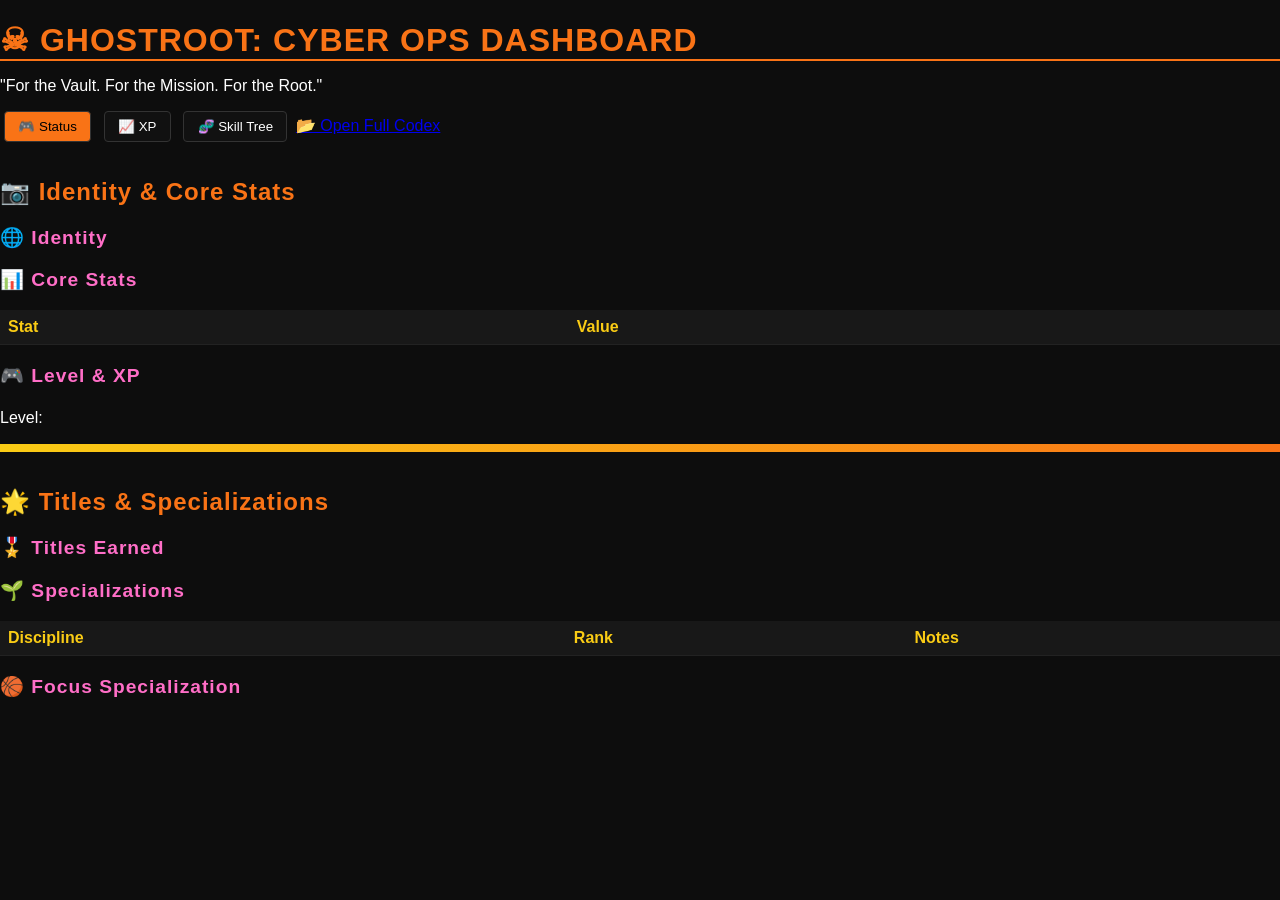
==== index.html @ cf317c8b "Update index.html" ====
<!DOCTYPE html>
<html lang="en">
<head>
  <meta charset="UTF-8" />
  <meta name="viewport" content="width=device-width, initial-scale=1.0" />
  <title>Ghostroot: Cyber Ops Dashboard</title>
  <link rel="stylesheet" href="styles.css" />
  <script defer src="script.js"></script>
</head>
<body>
  <header>
    <h1>☠ GHOSTROOT: CYBER OPS DASHBOARD</h1>
    <p class="tagline">"For the Vault. For the Mission. For the Root."</p>
    <nav class="tabs">
      <button class="tab active" data-tab="status">🎮 Status</button>
      <button class="tab" data-tab="xp">📈 XP</button>
      <button class="tab" data-tab="skill-tree">🧬 Skill Tree</button>
      <a class="codex-link" href="https://github.com/RobinV87/Neurovault" target="_blank">📂 Open Full Codex</a>
    </nav>
  </header>

  <!-- STATUS TAB -->
  <section id="status" class="tab-content active">
    <div class="panel">
      <h2>📷 Identity & Core Stats</h2>
      <div class="identity">
        <h3>🌐 Identity</h3>
        <ul id="identity-data"></ul>
      </div>
      <div class="core-stats">
        <h3>📊 Core Stats</h3>
        <table id="corestats-table">
          <thead><tr><th>Stat</th><th>Value</th></tr></thead>
          <tbody></tbody>
        </table>
      </div>
      <div class="level">
        <h3>🎮 Level & XP</h3>
        <p>Level: <span id="level-status"></span></p>
        <div class="xp-bar">
          <div class="xp-bar-fill"></div>
        </div>
        <div class="xp-value" id="level-xp"></div>
      </div>
    </div>

    <div class="panel">
      <h2>🌟 Titles & Specializations</h2>
      <div class="titles">
        <h3>🎖️ Titles Earned</h3>
        <ul id="milestone-list"></ul>
      </div>
      <div class="specializations">
        <h3>🌱 Specializations</h3>
        <table id="specialization-table">
          <thead><tr><th>Discipline</th><th>Rank</th><th>Notes</th></tr></thead>
          <tbody></tbody>
        </table>
      </div>
      <div class="focus">
        <h3>🏀 Focus Specialization</h3>
        <p id="focus-specialization"></p>
      </div>
    </div>
  </section>

  <!-- XP TAB -->
  <section id="xp" class="tab-content">
    <div class="panel">
      <h2>📊 XP Tracker</h2>
      <p>Coming soon...</p>
    </div>
  </section>

  <!-- SKILL TREE TAB -->
  <section id="skill-tree" class="tab-content">
    <div class="panel">
      <h2>🧬 Cyber Skill Tree</h2>
      <div id="skill-tree-container" class="skill-tree-grid"></div>
    </div>
  </section>

</body>
</html>
---- styles.css ----
/* ========== Base Cyberpunk Theme ========== */
body {
  background-color: #0d0d0d;
  font-family: 'Orbitron', sans-serif;
  color: #ffffff;
  margin: 0;
  padding: 0;
}

/* Headings */
h1, h2, h3, h4 {
  font-weight: 700;
  color: #f97316;
  letter-spacing: 1px;
}

h1 {
  font-size: 2rem;
  border-bottom: 2px solid #f97316;
  margin-bottom: 0.5em;
}

h2 {
  font-size: 1.5rem;
  margin-top: 1.5em;
}

h3 {
  font-size: 1.2rem;
  color: #ff6ec7;
}

h4 {
  font-size: 1rem;
  color: #00ffee;
}

/* Tables */
table {
  width: 100%;
  border-collapse: collapse;
  margin-top: 1em;
}

th, td {
  padding: 8px;
  text-align: left;
  border-bottom: 1px solid #222;
}

th {
  background-color: #181818;
  color: #facc15;
}

td {
  color: #ccc;
}

/* XP Progress Bar */
.xp-bar-container {
  background: #333;
  border: 1px solid #666;
  border-radius: 5px;
  overflow: hidden;
  margin-top: 0.5em;
  margin-bottom: 1em;
}

.xp-bar-fill {
  background: linear-gradient(90deg, #facc15, #f97316);
  color: #000;
  padding: 4px 0;
  text-align: center;
  font-weight: bold;
}

/* Identity and Stats Section */
.identity-section,
.stats-section {
  padding: 1rem;
  border: 1px solid #f97316;
  border-radius: 12px;
  margin: 1rem 0;
  background-color: #141414;
  box-shadow: 0 0 12px #f9731680;
}

/* Section Blocks */
.section-title {
  font-size: 1.4rem;
  margin-bottom: 0.3rem;
  color: #f97316;
}

.section-sub {
  color: #94a3b8;
  margin-bottom: 0.3rem;
}

/* Identity List */
#identity-data li {
  margin-bottom: 0.2rem;
  color: #fff;
}

/* XP & Level Display */
#level-status {
  font-size: 1.2rem;
  font-weight: bold;
  color: #facc15;
}

#level-xp {
  font-size: 1rem;
  font-weight: bold;
  color: #facc15;
}

/* Titles & Specializations */
#milestone-list li,
#specialization-table td {
  color: #a3e635;
}

#focus-specialization {
  font-weight: bold;
  color: #0ea5e9;
}

/* ✅ Skill Cards */
.skill-node {
  border-radius: 10px;
  border: 2px solid #444;
  background: #1a1a1a;
  padding: 1rem;
  margin: 1rem;
  transition: all 0.3s ease;
  color: #eee;
}

.skill-node.red {
  border-color: #f43f5e;
}
.skill-node.blue {
  border-color: #3b82f6;
}
.skill-node.purple {
  border-color: #a855f7;
}

.skill-node.unlocked {
  border-color: #16a34a;
  background-color: #052e16;
  box-shadow: 0 0 15px #22c55e70;
}

/* Tabs */
.tab {
  background-color: #111;
  color: #fff;
  padding: 0.5em 1em;
  margin: 0 4px;
  border: 1px solid #333;
  border-radius: 4px;
  cursor: pointer;
}

.tab.active {
  background-color: #f97316;
  color: #000;
}

.tab-content {
  display: none;
  margin-top: 1rem;
}

.tab-content.active {
  display: block;
}

/* Utility */
.text-center {
  text-align: center;
}
.flex-row {
  display: flex;
  flex-direction: row;
  gap: 1rem;
}
.flex-column {
  display: flex;
  flex-direction: column;
}

/* Responsiveness */
@media screen and (max-width: 768px) {
  .flex-row {
    flex-direction: column;
  }
  .skill-node {
    margin: 0.5rem 0;
  }
}
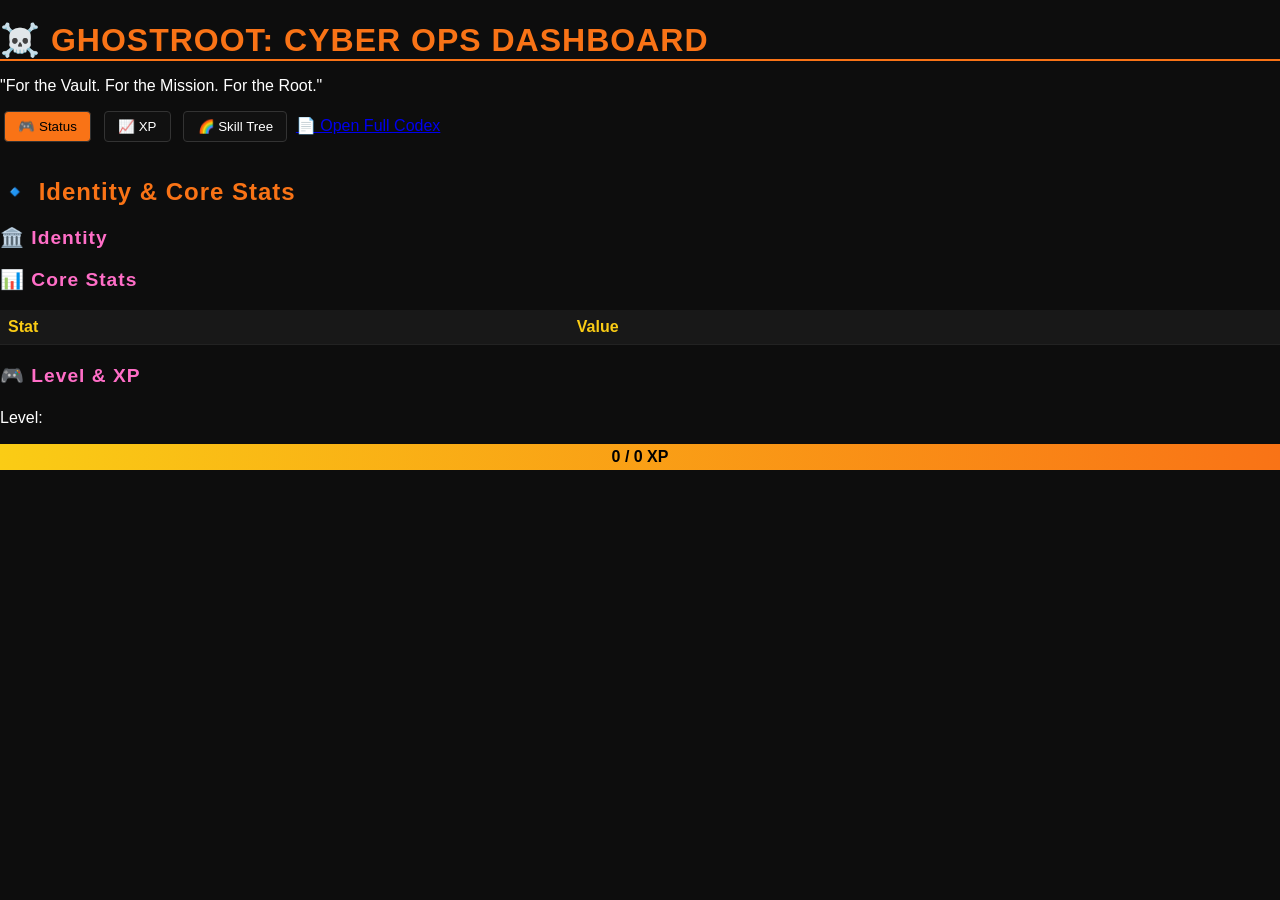
==== commit 1858c00d: "Update index.html" ====
--- a/index.html
+++ b/index.html
@@ -1,84 +1,87 @@
 <!DOCTYPE html>
 <html lang="en">
+
 <head>
   <meta charset="UTF-8" />
   <meta name="viewport" content="width=device-width, initial-scale=1.0" />
   <title>Ghostroot: Cyber Ops Dashboard</title>
   <link rel="stylesheet" href="styles.css" />
-  <script defer src="script.js"></script>
+  <link rel="icon" type="image/png" href="skull-icon.png" />
 </head>
+
 <body>
   <header>
-    <h1>☠ GHOSTROOT: CYBER OPS DASHBOARD</h1>
+    <h1>☠️ GHOSTROOT: CYBER OPS DASHBOARD</h1>
     <p class="tagline">"For the Vault. For the Mission. For the Root."</p>
     <nav class="tabs">
       <button class="tab active" data-tab="status">🎮 Status</button>
       <button class="tab" data-tab="xp">📈 XP</button>
-      <button class="tab" data-tab="skill-tree">🧬 Skill Tree</button>
-      <a class="codex-link" href="https://github.com/RobinV87/Neurovault" target="_blank">📂 Open Full Codex</a>
+      <button class="tab" data-tab="skilltree">🌈 Skill Tree</button>
+      <a class="codex-link" href="https://github.com/RobinV87/Neurovault" target="_blank">📄 Open Full Codex</a>
     </nav>
   </header>
 
-  <!-- STATUS TAB -->
-  <section id="status" class="tab-content active">
-    <div class="panel">
-      <h2>📷 Identity & Core Stats</h2>
-      <div class="identity">
-        <h3>🌐 Identity</h3>
+  <main>
+    <!-- STATUS TAB -->
+    <section id="status" class="tab-content active">
+      <h2>🔹 Identity & Core Stats</h2>
+      <div class="card">
+        <h3>🏛️ Identity</h3>
         <ul id="identity-data"></ul>
       </div>
-      <div class="core-stats">
+
+      <div class="card">
         <h3>📊 Core Stats</h3>
         <table id="corestats-table">
-          <thead><tr><th>Stat</th><th>Value</th></tr></thead>
+          <thead>
+            <tr><th>Stat</th><th>Value</th></tr>
+          </thead>
           <tbody></tbody>
         </table>
       </div>
-      <div class="level">
+
+      <div class="card">
         <h3>🎮 Level & XP</h3>
         <p>Level: <span id="level-status"></span></p>
         <div class="xp-bar">
-          <div class="xp-bar-fill"></div>
+          <div class="xp-bar-fill">0 / 0 XP</div>
         </div>
-        <div class="xp-value" id="level-xp"></div>
       </div>
-    </div>
+    </section>
 
-    <div class="panel">
-      <h2>🌟 Titles & Specializations</h2>
-      <div class="titles">
-        <h3>🎖️ Titles Earned</h3>
+    <!-- XP TAB -->
+    <section id="xp" class="tab-content">
+      <h2>🏆 Titles & Specializations</h2>
+
+      <div class="card">
+        <h3>🥇 Titles Earned</h3>
         <ul id="milestone-list"></ul>
       </div>
-      <div class="specializations">
+
+      <div class="card">
         <h3>🌱 Specializations</h3>
         <table id="specialization-table">
-          <thead><tr><th>Discipline</th><th>Rank</th><th>Notes</th></tr></thead>
+          <thead>
+            <tr><th>Discipline</th><th>Rank</th><th>Notes</th></tr>
+          </thead>
           <tbody></tbody>
         </table>
       </div>
-      <div class="focus">
-        <h3>🏀 Focus Specialization</h3>
-        <p id="focus-specialization"></p>
+
+      <div class="card">
+        <h3>🏁 Focus Specialization</h3>
+        <p id="focus-specialization">Loading...</p>
       </div>
-    </div>
-  </section>
+    </section>
 
-  <!-- XP TAB -->
-  <section id="xp" class="tab-content">
-    <div class="panel">
-      <h2>📊 XP Tracker</h2>
-      <p>Coming soon...</p>
-    </div>
-  </section>
+    <!-- SKILL TREE TAB -->
+    <section id="skilltree" class="tab-content">
+      <h2>🧬 Cyber Skill Tree</h2>
+      <div class="skill-tree-paths" id="skill-tree-container"></div>
+    </section>
+  </main>
 
-  <!-- SKILL TREE TAB -->
-  <section id="skill-tree" class="tab-content">
-    <div class="panel">
-      <h2>🧬 Cyber Skill Tree</h2>
-      <div id="skill-tree-container" class="skill-tree-grid"></div>
-    </div>
-  </section>
+  <script src="script.js"></script>
+</body>
 
-</body>
 </html>
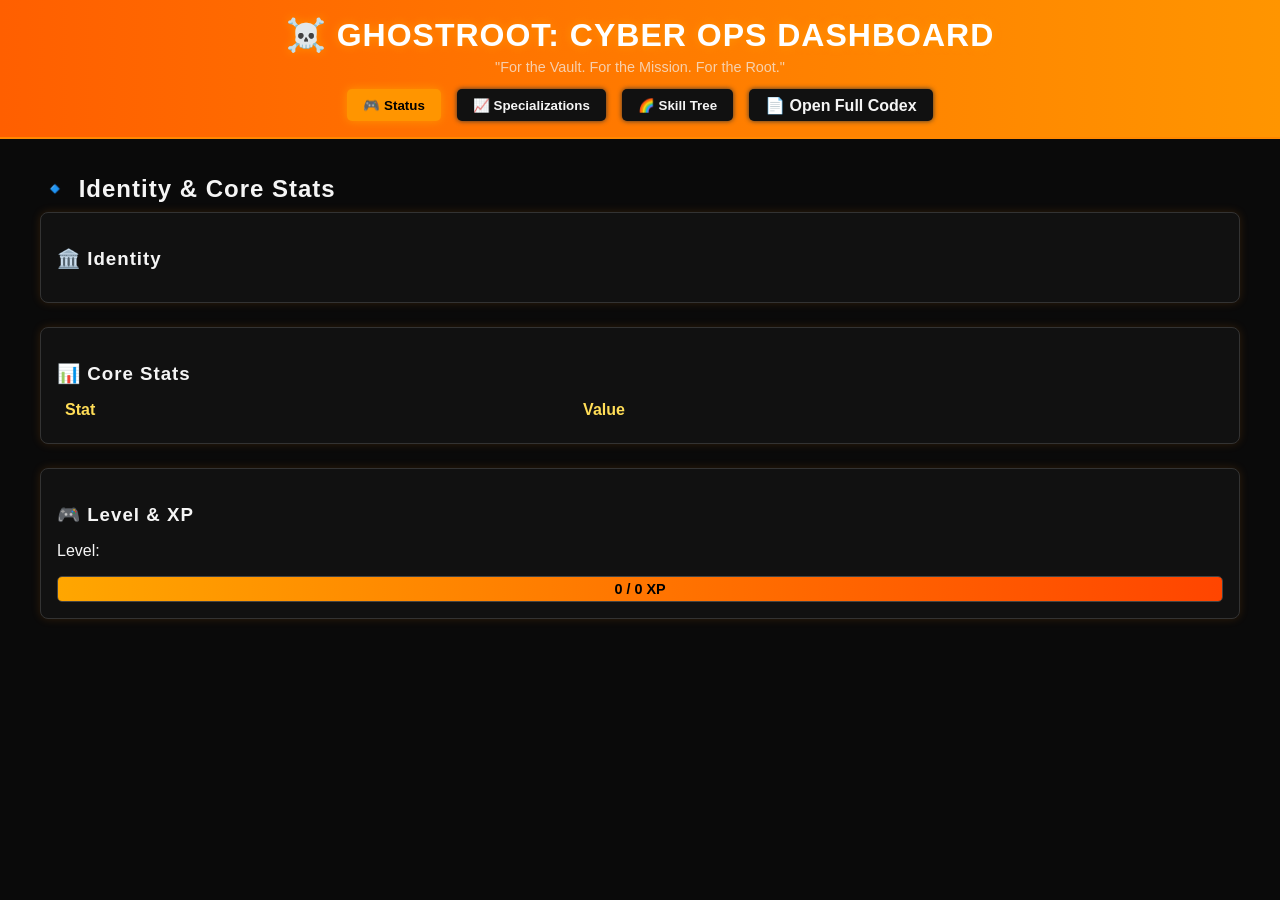
==== commit cd2243dd: "Update index.html" ====
--- a/index.html
+++ b/index.html
@@ -15,7 +15,7 @@
     <p class="tagline">"For the Vault. For the Mission. For the Root."</p>
     <nav class="tabs">
       <button class="tab active" data-tab="status">🎮 Status</button>
-      <button class="tab" data-tab="xp">📈 XP</button>
+      <button class="tab" data-tab="xp">📈 Specializations</button>
       <button class="tab" data-tab="skilltree">🌈 Skill Tree</button>
       <a class="codex-link" href="https://github.com/RobinV87/Neurovault" target="_blank">📄 Open Full Codex</a>
     </nav>
--- a/styles.css
+++ b/styles.css
@@ -1,205 +1,196 @@
-/* ========== Base Cyberpunk Theme ========== */
+/* ==== Ghostroot: Cyberpunk Dashboard CSS ==== */
+
+/* Reset + Base */
 body {
-  background-color: #0d0d0d;
+  margin: 0;
   font-family: 'Orbitron', sans-serif;
-  color: #ffffff;
-  margin: 0;
-  padding: 0;
+  background-color: #0a0a0a;
+  color: #f5f5f5;
 }
 
-/* Headings */
-h1, h2, h3, h4 {
-  font-weight: 700;
-  color: #f97316;
+h1, h2, h3 {
+  margin-bottom: 0.4em;
   letter-spacing: 1px;
+}
+
+ul {
+  padding-left: 1.5em;
+}
+
+/* Header + Navigation */
+header {
+  background: linear-gradient(to right, #ff5f00, #ff9500);
+  padding: 1rem;
+  border-bottom: 2px solid #f80;
+  text-align: center;
 }
 
 h1 {
   font-size: 2rem;
-  border-bottom: 2px solid #f97316;
-  margin-bottom: 0.5em;
+  color: #fff;
+  text-shadow: 0 0 10px #ff9500;
+  margin: 0;
 }
 
-h2 {
-  font-size: 1.5rem;
-  margin-top: 1.5em;
+.tagline {
+  font-size: 0.9rem;
+  color: #f5f5f5;
+  opacity: 0.7;
+  margin-top: 0.3rem;
 }
 
-h3 {
-  font-size: 1.2rem;
-  color: #ff6ec7;
+.tabs {
+  display: flex;
+  justify-content: center;
+  gap: 1rem;
+  margin-top: 0.75rem;
+  flex-wrap: wrap;
 }
 
-h4 {
-  font-size: 1rem;
-  color: #00ffee;
+.tab,
+.codex-link {
+  padding: 0.4rem 1rem;
+  border: none;
+  background: #111;
+  color: #f5f5f5;
+  font-weight: bold;
+  border-radius: 5px;
+  cursor: pointer;
+  text-decoration: none;
+  box-shadow: 0 0 5px #333;
+  transition: all 0.2s ease-in-out;
+}
+
+.tab.active,
+.tab:hover,
+.codex-link:hover {
+  background-color: #ff9500;
+  color: #000;
+  box-shadow: 0 0 10px #ff9500;
+}
+
+/* Layout */
+main {
+  padding: 1rem;
+  max-width: 1200px;
+  margin: auto;
+}
+
+.tab-content {
+  display: none;
+}
+.tab-content.active {
+  display: block;
+}
+
+/* Cards */
+.card {
+  background-color: #111;
+  border: 1px solid #333;
+  border-radius: 8px;
+  padding: 1rem;
+  margin-bottom: 1.5rem;
+  box-shadow: 0 0 10px rgba(255, 136, 0, 0.15);
 }
 
 /* Tables */
 table {
   width: 100%;
   border-collapse: collapse;
-  margin-top: 1em;
+  margin-top: 0.5rem;
 }
 
 th, td {
-  padding: 8px;
+  padding: 0.5rem;
   text-align: left;
-  border-bottom: 1px solid #222;
 }
 
 th {
-  background-color: #181818;
-  color: #facc15;
+  background-color: #111;
+  color: #ffdd57;
 }
 
 td {
-  color: #ccc;
+  background-color: #1a1a1a;
+  border-top: 1px solid #333;
 }
 
-/* XP Progress Bar */
-.xp-bar-container {
-  background: #333;
-  border: 1px solid #666;
+/* XP Bar */
+.xp-bar {
+  background-color: #222;
+  border: 1px solid #444;
   border-radius: 5px;
   overflow: hidden;
-  margin-top: 0.5em;
-  margin-bottom: 1em;
+  height: 24px;
 }
 
 .xp-bar-fill {
-  background: linear-gradient(90deg, #facc15, #f97316);
-  color: #000;
-  padding: 4px 0;
+  height: 100%;
+  background: linear-gradient(90deg, #ffa600, #ff4500);
   text-align: center;
+  font-size: 0.9rem;
+  line-height: 24px;
   font-weight: bold;
-}
-
-/* Identity and Stats Section */
-.identity-section,
-.stats-section {
-  padding: 1rem;
-  border: 1px solid #f97316;
-  border-radius: 12px;
-  margin: 1rem 0;
-  background-color: #141414;
-  box-shadow: 0 0 12px #f9731680;
-}
-
-/* Section Blocks */
-.section-title {
-  font-size: 1.4rem;
-  margin-bottom: 0.3rem;
-  color: #f97316;
-}
-
-.section-sub {
-  color: #94a3b8;
-  margin-bottom: 0.3rem;
-}
-
-/* Identity List */
-#identity-data li {
-  margin-bottom: 0.2rem;
-  color: #fff;
-}
-
-/* XP & Level Display */
-#level-status {
-  font-size: 1.2rem;
-  font-weight: bold;
-  color: #facc15;
-}
-
-#level-xp {
-  font-size: 1rem;
-  font-weight: bold;
-  color: #facc15;
-}
-
-/* Titles & Specializations */
-#milestone-list li,
-#specialization-table td {
-  color: #a3e635;
-}
-
-#focus-specialization {
-  font-weight: bold;
-  color: #0ea5e9;
-}
-
-/* ✅ Skill Cards */
-.skill-node {
-  border-radius: 10px;
-  border: 2px solid #444;
-  background: #1a1a1a;
-  padding: 1rem;
-  margin: 1rem;
-  transition: all 0.3s ease;
-  color: #eee;
-}
-
-.skill-node.red {
-  border-color: #f43f5e;
-}
-.skill-node.blue {
-  border-color: #3b82f6;
-}
-.skill-node.purple {
-  border-color: #a855f7;
-}
-
-.skill-node.unlocked {
-  border-color: #16a34a;
-  background-color: #052e16;
-  box-shadow: 0 0 15px #22c55e70;
-}
-
-/* Tabs */
-.tab {
-  background-color: #111;
-  color: #fff;
-  padding: 0.5em 1em;
-  margin: 0 4px;
-  border: 1px solid #333;
-  border-radius: 4px;
-  cursor: pointer;
-}
-
-.tab.active {
-  background-color: #f97316;
   color: #000;
 }
 
-.tab-content {
-  display: none;
-  margin-top: 1rem;
+/* Skill Tree */
+.skill-tree-paths {
+  display: flex;
+  flex-direction: column;
+  gap: 2rem;
+  padding-top: 1rem;
 }
 
-.tab-content.active {
-  display: block;
+.skill-path {
+  border-left: 4px solid #666;
+  padding-left: 1rem;
 }
 
-/* Utility */
-.text-center {
-  text-align: center;
-}
-.flex-row {
-  display: flex;
-  flex-direction: row;
-  gap: 1rem;
-}
-.flex-column {
-  display: flex;
-  flex-direction: column;
+.skill-path h3 {
+  margin-top: 0;
+  font-size: 1.2rem;
+  color: #f5f5f5;
 }
 
-/* Responsiveness */
+.skill-card {
+  background-color: #111;
+  border: 2px solid #444;
+  border-radius: 6px;
+  padding: 1rem;
+  margin: 0.5rem 0;
+  box-shadow: 0 0 5px rgba(255, 255, 255, 0.05);
+}
+
+.skill-card.unlocked {
+  border-color: #00ff99;
+  box-shadow: 0 0 15px #00ff99;
+  color: #00ff99;
+}
+
+/* Path Colors */
+.red .skill-card { border-color: #ff4c4c; }
+.red h4 { color: #ff4c4c; }
+
+.blue .skill-card { border-color: #4cbcff; }
+.blue h4 { color: #4cbcff; }
+
+.purple .skill-card { border-color: #c77dff; }
+.purple h4 { color: #c77dff; }
+
+/* Typography tweaks */
+#focus-specialization {
+  font-weight: bold;
+  color: #0f0;
+}
+
 @media screen and (max-width: 768px) {
-  .flex-row {
+  .tabs {
     flex-direction: column;
+    align-items: center;
   }
-  .skill-node {
-    margin: 0.5rem 0;
+  .tab, .codex-link {
+    width: 100%;
+    margin-bottom: 0.5rem;
   }
 }
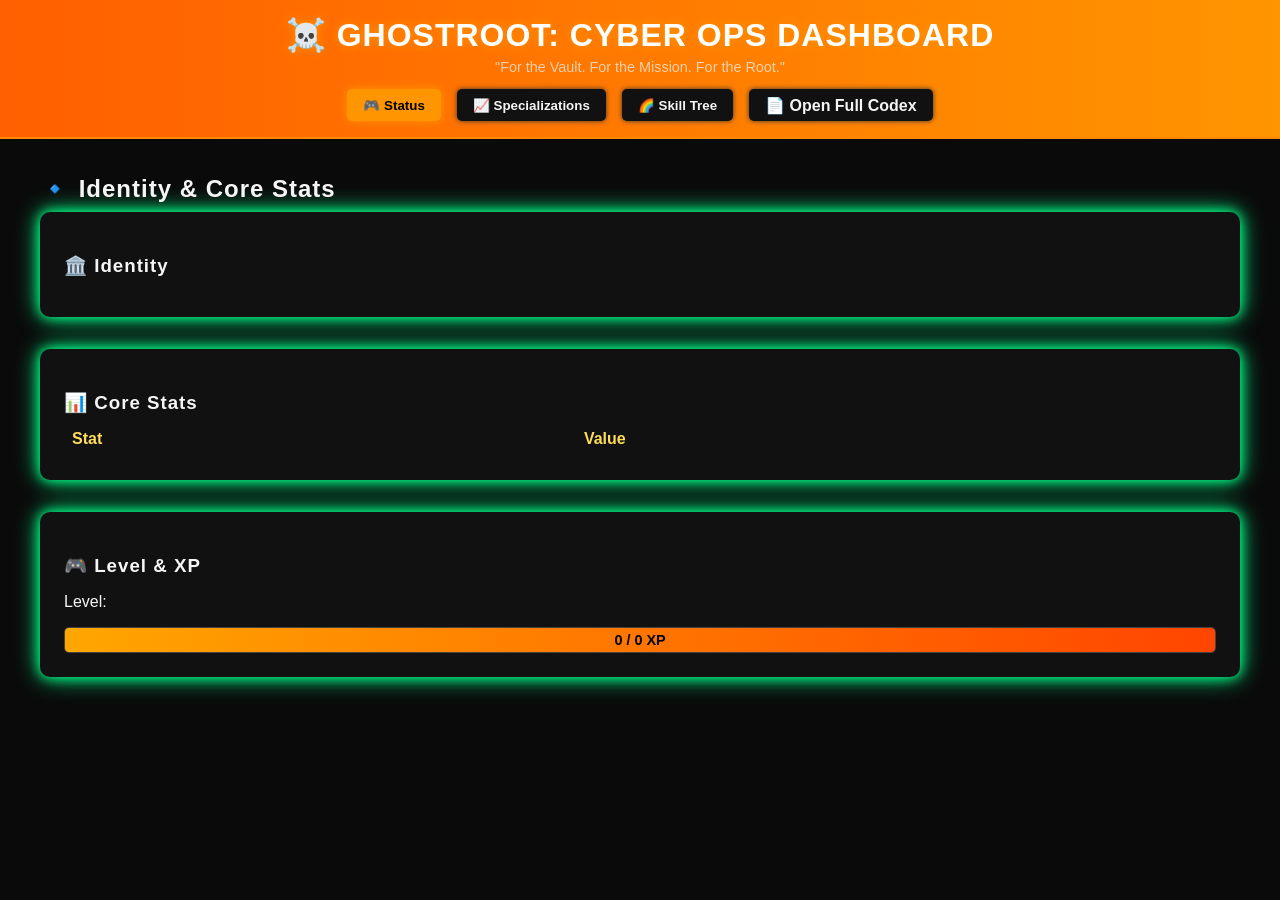
==== commit f1784430: "Update index.html" ====
--- a/index.html
+++ b/index.html
@@ -44,7 +44,7 @@
         <h3>🎮 Level & XP</h3>
         <p>Level: <span id="level-status"></span></p>
         <div class="xp-bar">
-          <div class="xp-bar-fill">0 / 0 XP</div>
+          <div class="xp-bar-fill" id="level-xp">0 / 0 XP</div>
         </div>
       </div>
     </section>
--- a/styles.css
+++ b/styles.css
@@ -86,11 +86,16 @@
 /* Cards */
 .card {
   background-color: #111;
-  border: 1px solid #333;
-  border-radius: 8px;
-  padding: 1rem;
-  margin-bottom: 1.5rem;
-  box-shadow: 0 0 10px rgba(255, 136, 0, 0.15);
+  border-radius: 10px;
+  padding: 1.5rem;
+  margin-bottom: 2rem;
+  box-shadow: 0 0 12px #00ff88, 0 0 24px #00ff88;
+  transition: transform 0.2s ease;
+}
+
+.card:hover {
+  transform: scale(1.02);
+  box-shadow: 0 0 16px #00ff88, 0 0 32px #00ff88;
 }
 
 /* Tables */
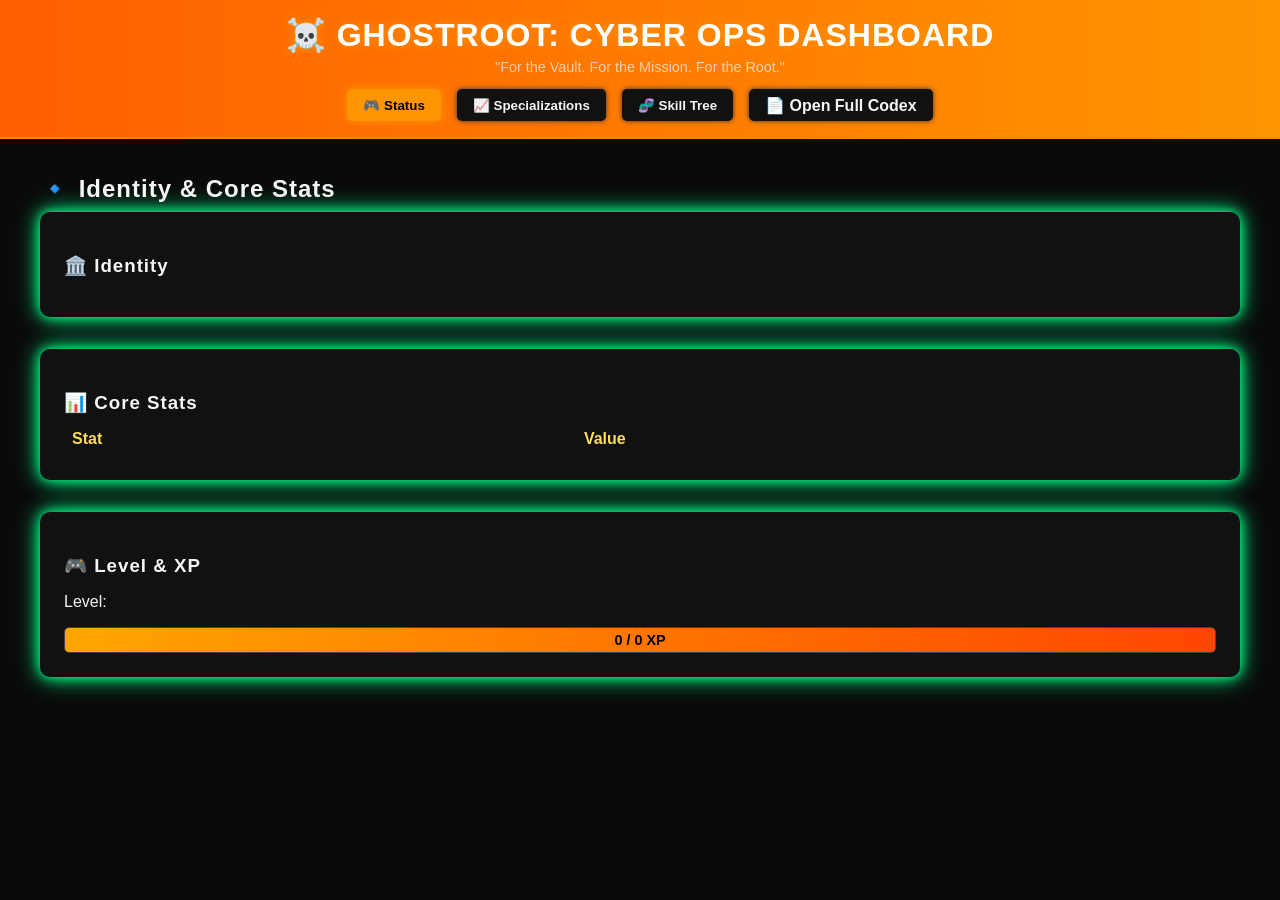
==== commit 31a81368: "Update index.html" ====
--- a/index.html
+++ b/index.html
@@ -16,7 +16,7 @@
     <nav class="tabs">
       <button class="tab active" data-tab="status">🎮 Status</button>
       <button class="tab" data-tab="xp">📈 Specializations</button>
-      <button class="tab" data-tab="skilltree">🌈 Skill Tree</button>
+      <button class="tab" data-tab="skilltree">🧬 Skill Tree</button>
       <a class="codex-link" href="https://github.com/RobinV87/Neurovault" target="_blank">📄 Open Full Codex</a>
     </nav>
   </header>
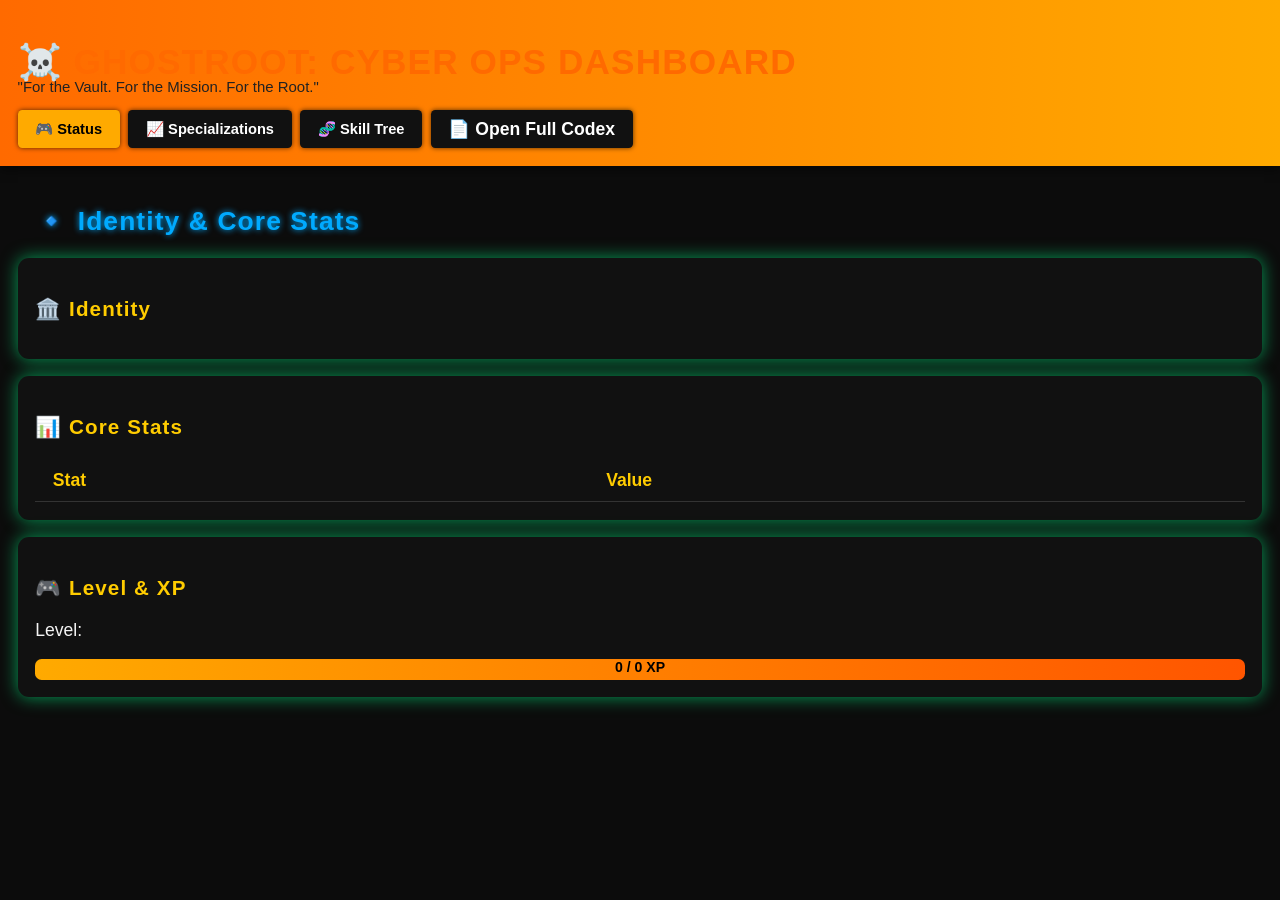
==== commit 38e57047: "Update index.html" ====
--- a/index.html
+++ b/index.html
@@ -5,7 +5,7 @@
   <meta charset="UTF-8" />
   <meta name="viewport" content="width=device-width, initial-scale=1.0" />
   <title>Ghostroot: Cyber Ops Dashboard</title>
-  <link rel="stylesheet" href="styles.css" />
+  <link rel="stylesheet" href="styles.css?v=1" />
   <link rel="icon" type="image/png" href="skull-icon.png" />
 </head>
 
@@ -13,7 +13,7 @@
   <header>
     <h1>☠️ GHOSTROOT: CYBER OPS DASHBOARD</h1>
     <p class="tagline">"For the Vault. For the Mission. For the Root."</p>
-    <nav class="tabs">
+    <nav class="tabs responsive-tabs">
       <button class="tab active" data-tab="status">🎮 Status</button>
       <button class="tab" data-tab="xp">📈 Specializations</button>
       <button class="tab" data-tab="skilltree">🧬 Skill Tree</button>
@@ -44,7 +44,7 @@
         <h3>🎮 Level & XP</h3>
         <p>Level: <span id="level-status"></span></p>
         <div class="xp-bar">
-          <div class="xp-bar-fill" id="level-xp">0 / 0 XP</div>
+          <div class="xp-bar-fill">0 / 0 XP</div>
         </div>
       </div>
     </section>
--- a/styles.css
+++ b/styles.css
@@ -1,104 +1,111 @@
-/* ==== Ghostroot: Cyberpunk Dashboard CSS ==== */
-
-/* Reset + Base */
+/* === GLOBAL STYLES === */
 body {
+  background-color: #0c0c0c;
+  color: #f4f4f4;
+  font-family: 'Orbitron', sans-serif;
   margin: 0;
-  font-family: 'Orbitron', sans-serif;
-  background-color: #0a0a0a;
-  color: #f5f5f5;
+  padding: 0;
+  zoom: 110%;
 }
 
 h1, h2, h3 {
-  margin-bottom: 0.4em;
+  color: #ff6a00;
   letter-spacing: 1px;
 }
 
-ul {
-  padding-left: 1.5em;
-}
-
-/* Header + Navigation */
+h2 {
+  margin-left: 1rem;
+  color: #00aaff;
+  text-shadow: 0 0 6px #00aaff;
+}
+
+h3 {
+  color: #ffcc00;
+}
+
+/* === HEADER & NAV === */
 header {
-  background: linear-gradient(to right, #ff5f00, #ff9500);
-  padding: 1rem;
-  border-bottom: 2px solid #f80;
-  text-align: center;
-}
-
-h1 {
+  background: linear-gradient(to right, #ff6a00, #ffaa00);
+  color: #000;
+  padding: 1rem;
+  box-shadow: 0 4px 10px #00000088;
+  position: sticky;
+  top: 0;
+  z-index: 999;
+}
+
+header h1 {
   font-size: 2rem;
-  color: #fff;
-  text-shadow: 0 0 10px #ff9500;
-  margin: 0;
+  display: flex;
+  align-items: center;
+  gap: 0.5rem;
+  margin-bottom: 0.2rem;
 }
 
 .tagline {
-  font-size: 0.9rem;
-  color: #f5f5f5;
-  opacity: 0.7;
-  margin-top: 0.3rem;
+  font-size: 0.85rem;
+  margin-top: -0.5rem;
+  color: #222;
 }
 
 .tabs {
   display: flex;
-  justify-content: center;
-  gap: 1rem;
-  margin-top: 0.75rem;
   flex-wrap: wrap;
-}
-
-.tab,
-.codex-link {
-  padding: 0.4rem 1rem;
+  gap: 0.5rem;
+  margin-top: 0.5rem;
+}
+
+.tab, .codex-link {
+  padding: 0.5rem 1rem;
   border: none;
+  border-radius: 4px;
   background: #111;
-  color: #f5f5f5;
+  color: #fff;
   font-weight: bold;
-  border-radius: 5px;
   cursor: pointer;
+  transition: 0.3s;
+  box-shadow: 0 0 5px #000000aa;
   text-decoration: none;
-  box-shadow: 0 0 5px #333;
-  transition: all 0.2s ease-in-out;
-}
-
-.tab.active,
-.tab:hover,
-.codex-link:hover {
-  background-color: #ff9500;
+}
+
+.tab:hover, .codex-link:hover {
+  background: #333;
+  color: #ffaa00;
+}
+
+.tab.active {
+  background: #ffaa00;
   color: #000;
-  box-shadow: 0 0 10px #ff9500;
-}
-
-/* Layout */
+}
+
+/* === MAIN SECTION === */
 main {
   padding: 1rem;
-  max-width: 1200px;
-  margin: auto;
 }
 
 .tab-content {
   display: none;
 }
+
 .tab-content.active {
   display: block;
 }
 
-/* Cards */
+/* === CARD STYLE BOXES === */
 .card {
-  background-color: #111;
+  background: #111;
   border-radius: 10px;
-  padding: 1.5rem;
-  margin-bottom: 2rem;
-  box-shadow: 0 0 12px #00ff88, 0 0 24px #00ff88;
-  transition: transform 0.2s ease;
+  padding: 1rem;
+  margin: 1rem 0;
+  box-shadow: 0 0 15px #00ff8899;
+  transition: 0.3s;
 }
 
 .card:hover {
-  transform: scale(1.02);
-  box-shadow: 0 0 16px #00ff88, 0 0 32px #00ff88;
-}
-
-/* Tables */
+  box-shadow: 0 0 25px #00ff88;
+}
+
+/* === TABLES === */
 table {
   width: 100%;
   border-collapse: collapse;
@@ -106,96 +113,109 @@
 }
 
 th, td {
-  padding: 0.5rem;
+  padding: 0.6rem 1rem;
   text-align: left;
+  border-bottom: 1px solid #333;
 }
 
 th {
   background-color: #111;
-  color: #ffdd57;
+  color: #ffcc00;
 }
 
 td {
   background-color: #1a1a1a;
-  border-top: 1px solid #333;
-}
-
-/* XP Bar */
+}
+
+/* === XP BAR === */
 .xp-bar {
-  background-color: #222;
-  border: 1px solid #444;
-  border-radius: 5px;
+  background-color: #333;
+  border-radius: 6px;
   overflow: hidden;
-  height: 24px;
+  height: 1.2rem;
+  margin-top: 0.4rem;
 }
 
 .xp-bar-fill {
+  background: linear-gradient(to right, #ffaa00, #ff5500);
   height: 100%;
-  background: linear-gradient(90deg, #ffa600, #ff4500);
   text-align: center;
-  font-size: 0.9rem;
-  line-height: 24px;
+  color: black;
+  font-size: 0.8rem;
   font-weight: bold;
-  color: #000;
-}
-
-/* Skill Tree */
+}
+
+/* === SPECIALIZATIONS === */
+#specialization-table td {
+  color: #aaff44;
+}
+
+#focus-specialization {
+  color: #00aaff;
+  font-weight: bold;
+  font-size: 1.1rem;
+}
+
+/* === SKILL TREE === */
 .skill-tree-paths {
   display: flex;
-  flex-direction: column;
+  flex-wrap: wrap;
+  justify-content: space-between;
   gap: 2rem;
-  padding-top: 1rem;
 }
 
 .skill-path {
-  border-left: 4px solid #666;
-  padding-left: 1rem;
+  flex: 1 1 30%;
 }
 
 .skill-path h3 {
-  margin-top: 0;
-  font-size: 1.2rem;
-  color: #f5f5f5;
+  margin-bottom: 0.5rem;
+  color: #fff;
+  font-size: 1.3rem;
+  border-bottom: 2px solid #444;
+  padding-bottom: 0.5rem;
 }
 
 .skill-card {
-  background-color: #111;
-  border: 2px solid #444;
-  border-radius: 6px;
-  padding: 1rem;
-  margin: 0.5rem 0;
-  box-shadow: 0 0 5px rgba(255, 255, 255, 0.05);
+  background: #111;
+  padding: 1rem;
+  margin-bottom: 1rem;
+  border-radius: 8px;
+  box-shadow: 0 0 10px #555;
+  transition: all 0.3s ease;
+}
+
+.skill-card.red {
+  border-left: 4px solid #ff4444;
+}
+
+.skill-card.blue {
+  border-left: 4px solid #4488ff;
+}
+
+.skill-card.purple {
+  border-left: 4px solid #aa44ff;
 }
 
 .skill-card.unlocked {
-  border-color: #00ff99;
-  box-shadow: 0 0 15px #00ff99;
-  color: #00ff99;
-}
-
-/* Path Colors */
-.red .skill-card { border-color: #ff4c4c; }
-.red h4 { color: #ff4c4c; }
-
-.blue .skill-card { border-color: #4cbcff; }
-.blue h4 { color: #4cbcff; }
-
-.purple .skill-card { border-color: #c77dff; }
-.purple h4 { color: #c77dff; }
-
-/* Typography tweaks */
-#focus-specialization {
-  font-weight: bold;
-  color: #0f0;
-}
-
-@media screen and (max-width: 768px) {
+  background: #002200;
+  color: #88ff88;
+  box-shadow: 0 0 15px #00ff00;
+  border-left: 4px solid #00ff00 !important;
+}
+
+/* === RESPONSIVE === */
+@media (max-width: 768px) {
+  .skill-tree-paths {
+    flex-direction: column;
+  }
+
   .tabs {
     flex-direction: column;
-    align-items: center;
+    gap: 0.25rem;
   }
-  .tab, .codex-link {
-    width: 100%;
-    margin-bottom: 0.5rem;
+
+  body {
+    zoom: 100%;
   }
 }
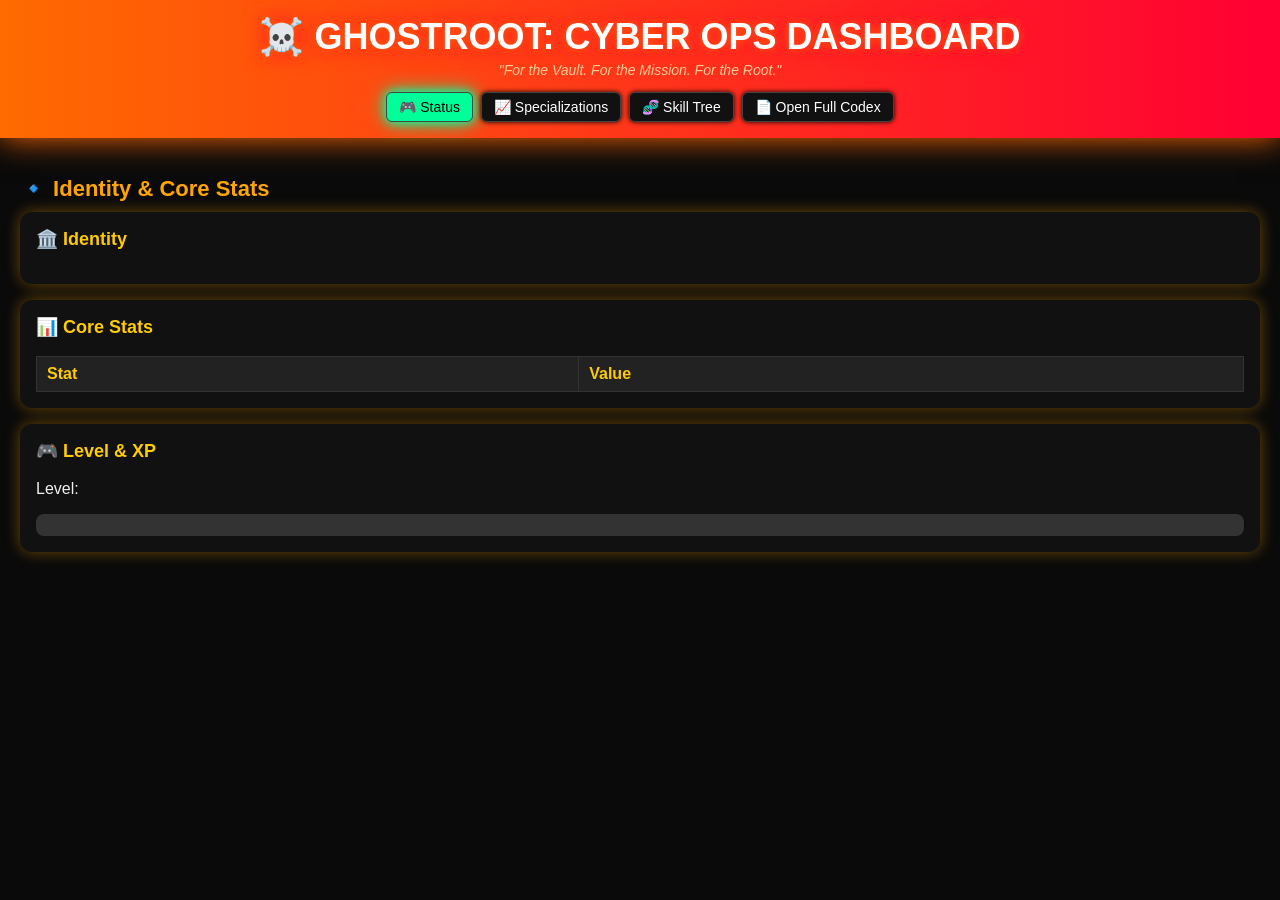
==== commit c3bcad8d: "Update index.html" ====
--- a/index.html
+++ b/index.html
@@ -44,7 +44,7 @@
         <h3>🎮 Level & XP</h3>
         <p>Level: <span id="level-status"></span></p>
         <div class="xp-bar">
-          <div class="xp-bar-fill">0 / 0 XP</div>
+          <div class="xp-bar-fill"></div>
         </div>
       </div>
     </section>
--- a/styles.css
+++ b/styles.css
@@ -1,221 +1,199 @@
-/* === GLOBAL STYLES === */
+/* --------------------
+   Ghostroot Dashboard - CSS v1
+   -------------------- */
+
 body {
-  background-color: #0c0c0c;
-  color: #f4f4f4;
+  background-color: #0a0a0a;
+  color: #f0f0f0;
   font-family: 'Orbitron', sans-serif;
   margin: 0;
   padding: 0;
-  zoom: 110%;
 }
 
-h1, h2, h3 {
-  color: #ff6a00;
-  letter-spacing: 1px;
+header {
+  background: linear-gradient(to right, #ff6a00, #ff0033);
+  padding: 16px;
+  text-align: center;
+  box-shadow: 0 0 30px #ff6600;
+  position: sticky;
+  top: 0;
+  z-index: 1000;
 }
 
-h2 {
-  margin-left: 1rem;
-  color: #00aaff;
-  text-shadow: 0 0 6px #00aaff;
-}
-
-h3 {
-  color: #ffcc00;
-}
-
-/* === HEADER & NAV === */
-header {
-  background: linear-gradient(to right, #ff6a00, #ffaa00);
-  color: #000;
-  padding: 1rem;
-  box-shadow: 0 4px 10px #00000088;
-  position: sticky;
-  top: 0;
-  z-index: 999;
-}
-
-header h1 {
-  font-size: 2rem;
-  display: flex;
-  align-items: center;
-  gap: 0.5rem;
-  margin-bottom: 0.2rem;
+h1 {
+  margin: 0;
+  font-size: 36px;
+  color: #fff;
+  text-shadow: 0 0 10px #ff6600, 0 0 20px #ff0033;
 }
 
 .tagline {
-  font-size: 0.85rem;
-  margin-top: -0.5rem;
-  color: #222;
+  font-size: 14px;
+  margin-top: 4px;
+  color: #ffcc99;
+  font-style: italic;
 }
 
 .tabs {
+  margin-top: 10px;
   display: flex;
+  justify-content: center;
+  gap: 8px;
   flex-wrap: wrap;
-  gap: 0.5rem;
-  margin-top: 0.5rem;
 }
 
-.tab, .codex-link {
-  padding: 0.5rem 1rem;
-  border: none;
-  border-radius: 4px;
+.tabs .tab,
+.codex-link {
   background: #111;
+  border: 1px solid #444;
+  border-radius: 6px;
   color: #fff;
-  font-weight: bold;
+  padding: 6px 12px;
   cursor: pointer;
-  transition: 0.3s;
-  box-shadow: 0 0 5px #000000aa;
   text-decoration: none;
+  font-size: 14px;
+  transition: 0.2s;
+  box-shadow: 0 0 5px #000;
 }
 
-.tab:hover, .codex-link:hover {
-  background: #333;
-  color: #ffaa00;
-}
-
-.tab.active {
-  background: #ffaa00;
-  color: #000;
-}
-
-/* === MAIN SECTION === */
-main {
-  padding: 1rem;
+.tabs .tab.active,
+.tabs .tab:hover,
+.codex-link:hover {
+  background-color: #00ff99;
+  color: black;
+  box-shadow: 0 0 10px #00ff99, 0 0 20px #00ff99;
 }
 
 .tab-content {
   display: none;
+  padding: 20px;
 }
 
 .tab-content.active {
   display: block;
 }
 
-/* === CARD STYLE BOXES === */
+h2 {
+  font-size: 22px;
+  color: #ffa500;
+  margin-bottom: 10px;
+}
+
 .card {
   background: #111;
-  border-radius: 10px;
-  padding: 1rem;
-  margin: 1rem 0;
-  box-shadow: 0 0 15px #00ff8899;
-  transition: 0.3s;
+  padding: 16px;
+  margin-bottom: 16px;
+  border-radius: 12px;
+  box-shadow: 0 0 15px rgba(255, 165, 0, 0.4);
 }
 
-.card:hover {
-  box-shadow: 0 0 25px #00ff88;
+.card h3 {
+  font-size: 18px;
+  color: #ffcc00;
+  margin-top: 0;
+  display: flex;
+  align-items: center;
+  gap: 6px;
 }
 
-/* === TABLES === */
+ul {
+  list-style: disc;
+  padding-left: 20px;
+}
+
 table {
   width: 100%;
   border-collapse: collapse;
-  margin-top: 0.5rem;
+  background: #000;
+  border: 1px solid #333;
 }
 
-th, td {
-  padding: 0.6rem 1rem;
-  text-align: left;
-  border-bottom: 1px solid #333;
+table thead {
+  background: #222;
 }
 
-th {
-  background-color: #111;
-  color: #ffcc00;
+table th, table td {
+  padding: 8px 10px;
+  border: 1px solid #333;
 }
 
-td {
-  background-color: #1a1a1a;
+table th {
+  color: #ffcc00;
+  text-align: left;
 }
 
-/* === XP BAR === */
 .xp-bar {
   background-color: #333;
-  border-radius: 6px;
+  height: 22px;
+  border-radius: 8px;
   overflow: hidden;
-  height: 1.2rem;
-  margin-top: 0.4rem;
+  margin-top: 6px;
 }
 
 .xp-bar-fill {
-  background: linear-gradient(to right, #ffaa00, #ff5500);
+  background: linear-gradient(to right, #ff6a00, #ff0033);
   height: 100%;
+  width: 0;
+  color: black;
   text-align: center;
-  color: black;
-  font-size: 0.8rem;
   font-weight: bold;
+  transition: width 0.5s ease-in-out;
 }
 
-/* === SPECIALIZATIONS === */
-#specialization-table td {
-  color: #aaff44;
-}
-
-#focus-specialization {
-  color: #00aaff;
-  font-weight: bold;
-  font-size: 1.1rem;
-}
-
-/* === SKILL TREE === */
 .skill-tree-paths {
   display: flex;
-  flex-wrap: wrap;
-  justify-content: space-between;
-  gap: 2rem;
+  flex-direction: column;
+  gap: 24px;
 }
 
 .skill-path {
-  flex: 1 1 30%;
+  padding: 10px 0;
 }
 
 .skill-path h3 {
-  margin-bottom: 0.5rem;
   color: #fff;
-  font-size: 1.3rem;
-  border-bottom: 2px solid #444;
-  padding-bottom: 0.5rem;
+  margin-bottom: 10px;
+  font-size: 18px;
+  border-left: 4px solid #ff6600;
+  padding-left: 10px;
 }
 
-.skill-card {
+.skill-node {
   background: #111;
-  padding: 1rem;
-  margin-bottom: 1rem;
-  border-radius: 8px;
-  box-shadow: 0 0 10px #555;
-  transition: all 0.3s ease;
+  border-radius: 12px;
+  padding: 12px;
+  margin-bottom: 12px;
+  border: 1px solid #333;
+  color: #ddd;
+  box-shadow: 0 0 10px rgba(255, 255, 255, 0.05);
 }
 
-.skill-card.red {
-  border-left: 4px solid #ff4444;
+.skill-node.unlocked {
+  border-color: #00ff99;
+  box-shadow: 0 0 10px #00ff99;
+  background: #021;
+  color: #fff;
 }
 
-.skill-card.blue {
-  border-left: 4px solid #4488ff;
+.skill-node.red {
+  border-left: 4px solid red;
 }
 
-.skill-card.purple {
-  border-left: 4px solid #aa44ff;
+.skill-node.blue {
+  border-left: 4px solid deepskyblue;
 }
 
-.skill-card.unlocked {
-  background: #002200;
-  color: #88ff88;
-  box-shadow: 0 0 15px #00ff00;
-  border-left: 4px solid #00ff00 !important;
+.skill-node.purple {
+  border-left: 4px solid violet;
 }
 
-/* === RESPONSIVE === */
 @media (max-width: 768px) {
+  .tabs {
+    flex-direction: column;
+    align-items: center;
+  }
+
   .skill-tree-paths {
     flex-direction: column;
   }
-
-  .tabs {
-    flex-direction: column;
-    gap: 0.25rem;
-  }
-
-  body {
-    zoom: 100%;
-  }
 }
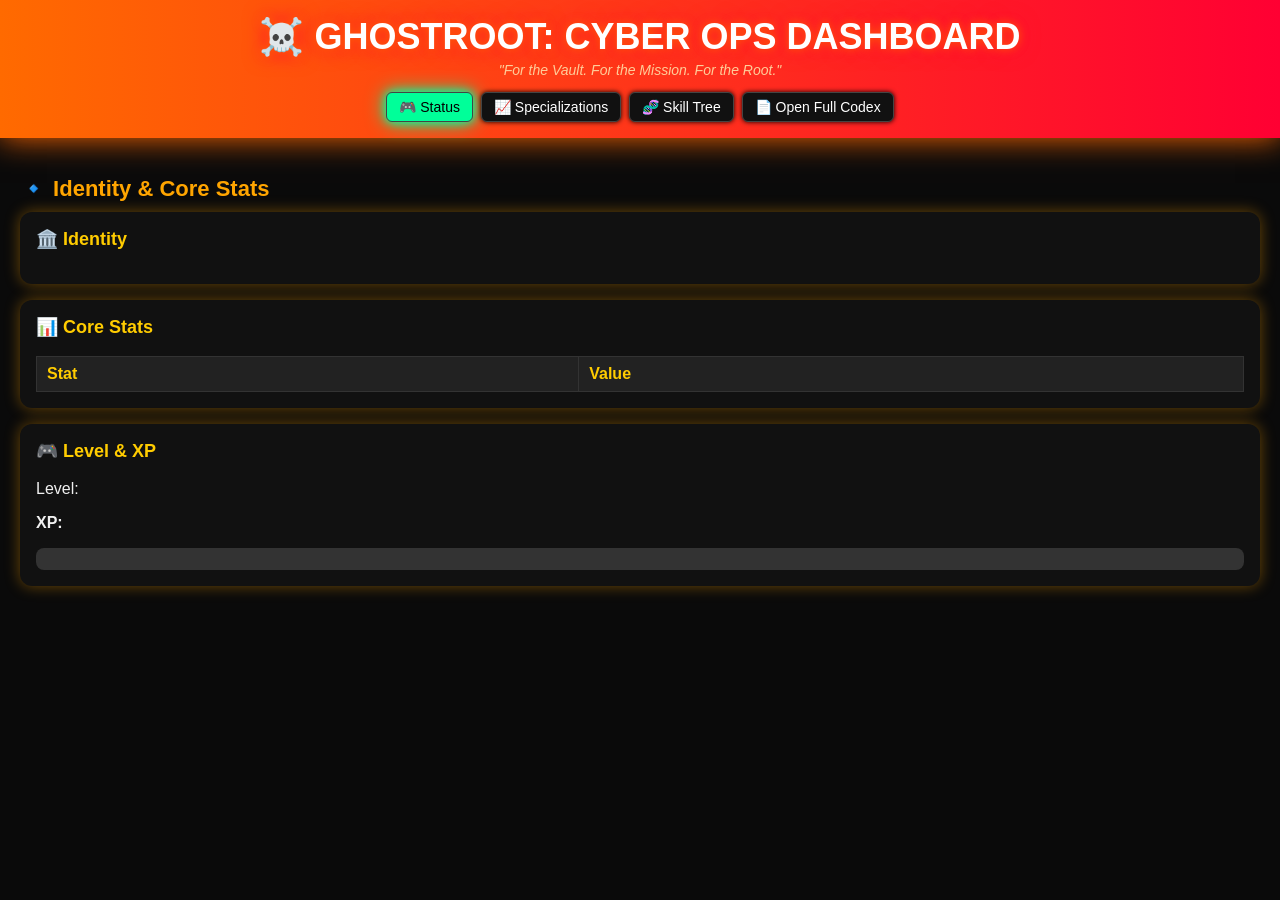
==== commit d212cc32: "Update index.html" ====
--- a/index.html
+++ b/index.html
@@ -43,9 +43,11 @@
       <div class="card">
         <h3>🎮 Level & XP</h3>
         <p>Level: <span id="level-status"></span></p>
+        <p><strong>XP:</strong> <span id="level-xp"></span></p>
         <div class="xp-bar">
-          <div class="xp-bar-fill"></div>
-        </div>
+        <div class="xp-bar-fill"></div>
+      </div>
+
       </div>
     </section>
 
